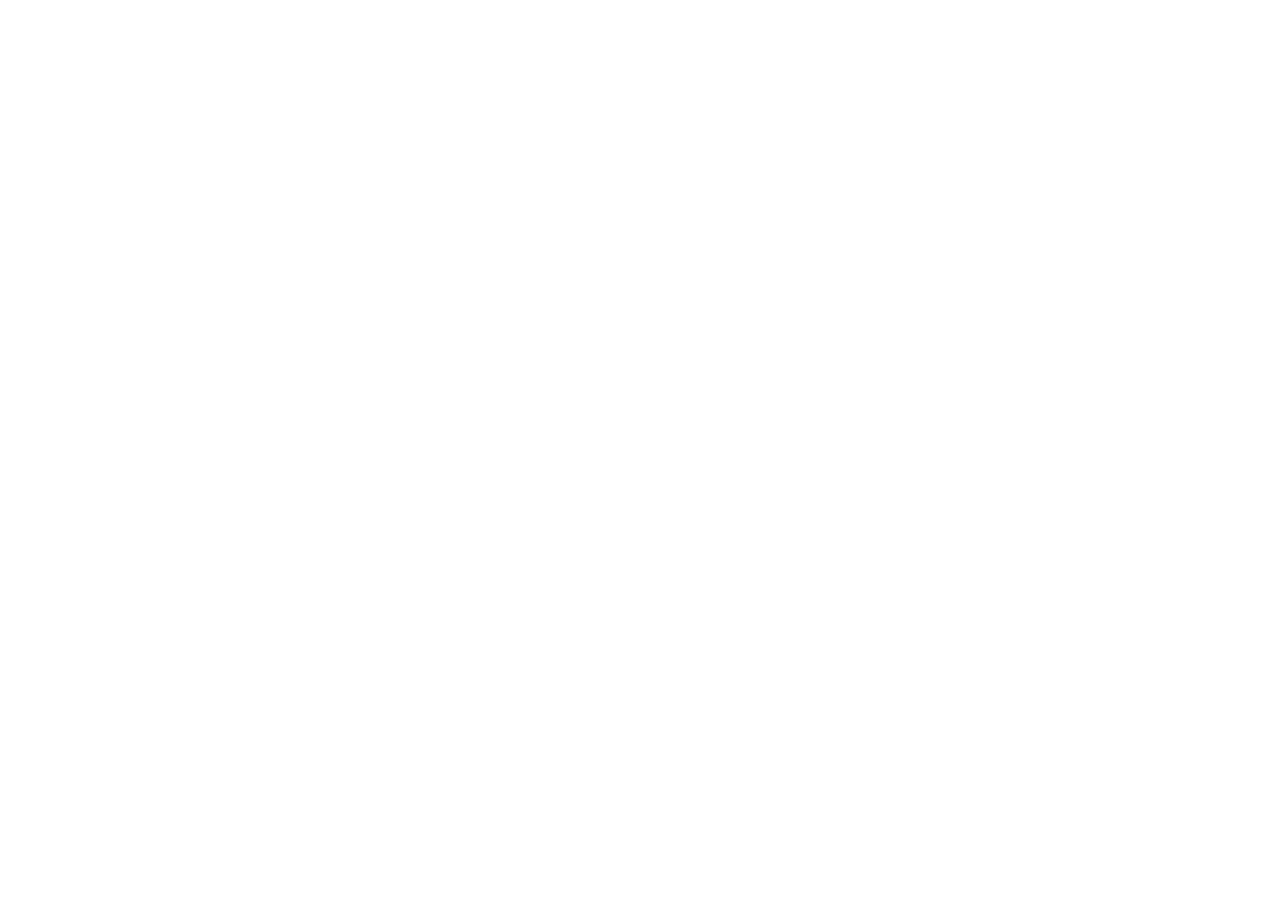
==== index.html @ 4a61b19d "Add base files for website" ====
<!DOCTYPE html>
<head>
    <title>Desmyter Electro</title>
</head>
<body>
    <navbar>
        <!-- menu items here -->
    </navbar>
    <div>
        <!-- banner -->
    </div>
    <div>
        <!-- general introduction -->
    </div>
    <div>
        <!-- blocks of info accompanied with some images, eg. solar panels, battery systems, etc. -->
    </div>
    <footer>
        <!-- contact info, etc. -->
    </footer>
</body>
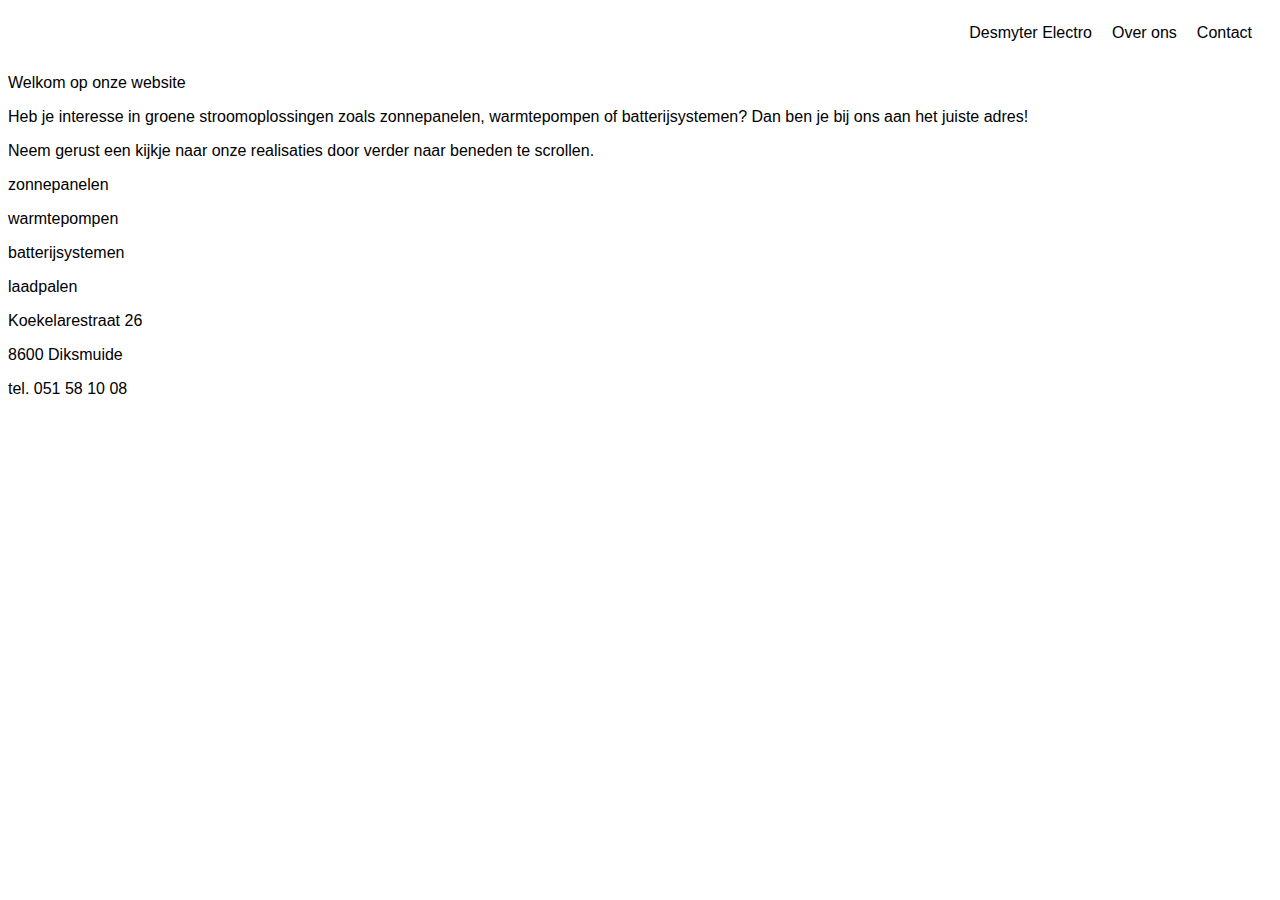
==== commit 5c298511: "Add content to index and contact pages" ====
--- a/index.html
+++ b/index.html
@@ -1,21 +1,47 @@
 <!DOCTYPE html>
+<html lang="en">
 <head>
+    <meta charset="UTF-8">
+    <meta name="viewport" content="width=device-width, initial-scale=1.0">
+    <link rel="stylesheet" type="text/css" href="styles.css">
     <title>Desmyter Electro</title>
 </head>
 <body>
     <navbar>
         <!-- menu items here -->
+         <div class="container">
+            <nav>
+                <ul class="menu">
+                    <li>Desmyter Electro</li>
+                    <li>Over ons</li>
+                    <li>Contact</li>
+                </ul>
+            </nav>
+         </div>
     </navbar>
     <div>
         <!-- banner -->
+         <p>Welkom op onze website</p>
     </div>
     <div>
         <!-- general introduction -->
+        <!-- <p>Wij zijn Patrick en Ryan Desmyter. Als bedrijf zijn wij al actief sinds 1995. Jouw project komt dus in ervaren handen terecht.</p> 
+        <p>Wij verkopen, leveren en plaatsen de installaties zelf. We zoeken altijd de beste oplossing, rekening houdend met alle voordelen.</p> -->
+        <p>Heb je interesse in groene stroomoplossingen zoals zonnepanelen, warmtepompen of batterijsystemen? Dan ben je bij ons aan het juiste adres!</p>
+        <p>Neem gerust een kijkje naar onze realisaties door verder naar beneden te scrollen.</p>
     </div>
     <div>
         <!-- blocks of info accompanied with some images, eg. solar panels, battery systems, etc. -->
+         <p>zonnepanelen</p>
+         <p>warmtepompen</p>
+         <p>batterijsystemen</p>
+         <p>laadpalen</p>
     </div>
     <footer>
         <!-- contact info, etc. -->
+         <p>Koekelarestraat 26</p>
+         <p>8600 Diksmuide</p>
+         <p>tel. 051 58 10 08</p>
     </footer>
-</body>+</body>
+</html>--- a/styles.css
+++ b/styles.css
@@ -0,0 +1,29 @@
+* {
+    font-family: "Roboto", sans-serif;
+}
+
+a {
+    text-decoration: none;
+}
+
+li {
+    list-style-type: none;
+}
+
+/* classes */
+.container {
+    display: flex;
+    flex-direction: column;
+    padding: 0px 20px;
+}
+
+.menu {
+    display: flex;
+    flex-direction: row;
+    justify-content: flex-end;
+    gap: 20px;
+}
+
+.logo {
+    align-self: flex-start;
+}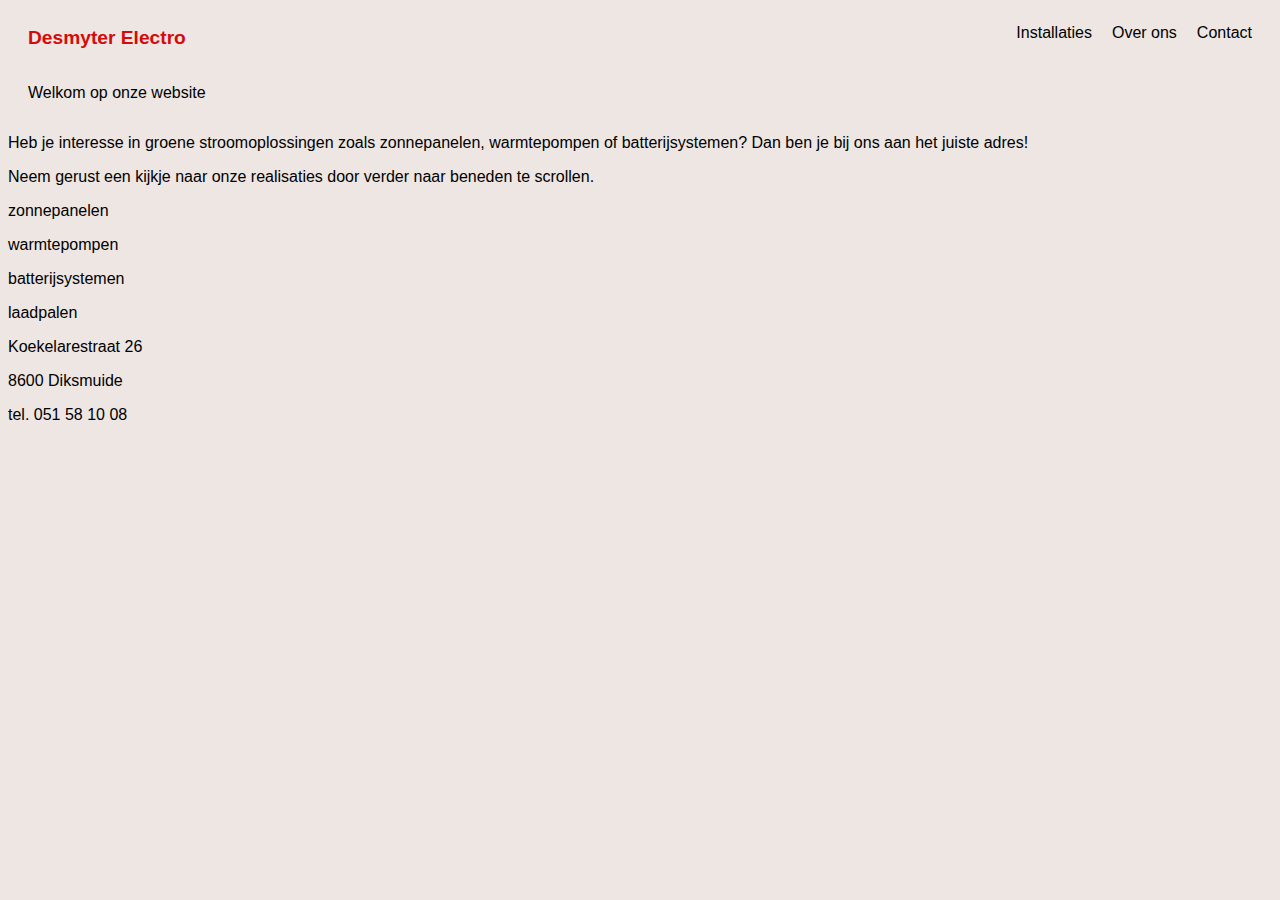
==== commit f95bd396: "Add colours to pages" ====
--- a/index.html
+++ b/index.html
@@ -10,16 +10,17 @@
     <navbar>
         <!-- menu items here -->
          <div class="container">
-            <nav>
-                <ul class="menu">
-                    <li>Desmyter Electro</li>
+            <nav class="menu">
+                <p class="logo">Desmyter Electro</p>
+                <ul class="items">
+                    <li>Installaties</li>
                     <li>Over ons</li>
                     <li>Contact</li>
                 </ul>
             </nav>
          </div>
     </navbar>
-    <div>
+    <div class="container">
         <!-- banner -->
          <p>Welkom op onze website</p>
     </div>
--- a/styles.css
+++ b/styles.css
@@ -1,9 +1,21 @@
 * {
     font-family: "Roboto", sans-serif;
+    box-sizing: border-box;
+    background-color: hsl(18, 22%, 91%);
+    /* logo-color: hsl(360, 90%, 44%) */
+    /* page-color: hsl(60, 1%, 85%); */
+    /* other-color: hsl(72, 10%, 20%); */
+    /* highlight-color: hsl(197, 78%, 64%); */
 }
 
 a {
     text-decoration: none;
+}
+
+nav {
+    display: flex;
+    flex-direction: column;
+    justify-content: space-between;
 }
 
 li {
@@ -15,15 +27,30 @@
     display: flex;
     flex-direction: column;
     padding: 0px 20px;
+    margin: 0 auto;
 }
 
 .menu {
     display: flex;
     flex-direction: row;
-    justify-content: flex-end;
+    flex-grow: 1;
+    flex-wrap: wrap;
+    justify-content: space-between;
     gap: 20px;
 }
 
 .logo {
-    align-self: flex-start;
+    display: flex;
+    flex-direction: row;
+    flex-grow: 2;
+    font-weight: bolder;
+    font-size: larger;
+    color: hsl(360, 90%, 44%);
+}
+
+.items {
+    display: flex;
+    flex-direction: row;
+    justify-content: flex-end;
+    gap: 20px;
 }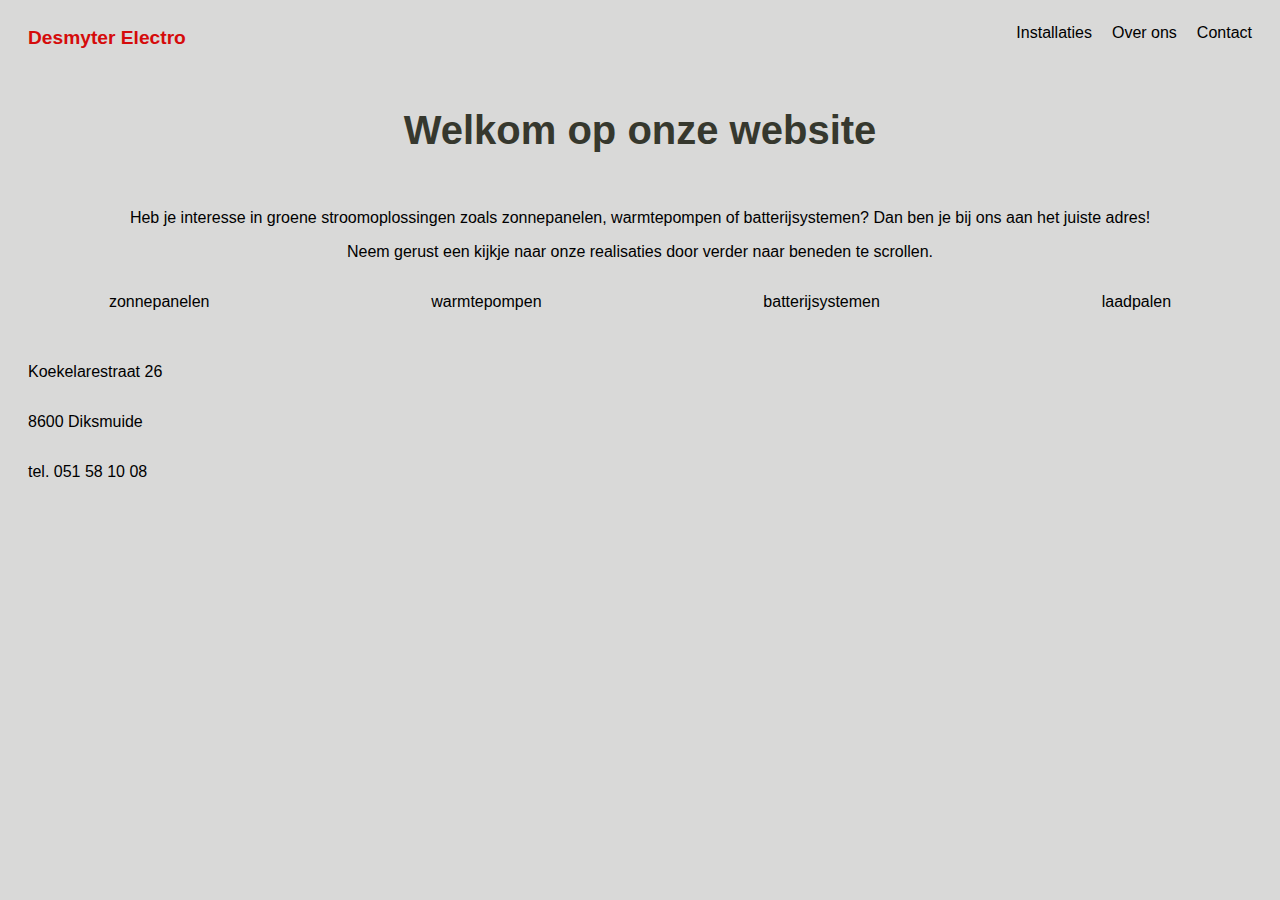
==== commit 237a7f8b: "Add div with image of solar panels" ====
--- a/index.html
+++ b/index.html
@@ -22,21 +22,28 @@
     </navbar>
     <div class="container">
         <!-- banner -->
-         <p>Welkom op onze website</p>
+         <div class="general-info">
+            <p class="welcome-title">Welkom op onze website</p>
+         </div>
     </div>
-    <div>
+    <div class="container">
         <!-- general introduction -->
-        <!-- <p>Wij zijn Patrick en Ryan Desmyter. Als bedrijf zijn wij al actief sinds 1995. Jouw project komt dus in ervaren handen terecht.</p> 
-        <p>Wij verkopen, leveren en plaatsen de installaties zelf. We zoeken altijd de beste oplossing, rekening houdend met alle voordelen.</p> -->
-        <p>Heb je interesse in groene stroomoplossingen zoals zonnepanelen, warmtepompen of batterijsystemen? Dan ben je bij ons aan het juiste adres!</p>
-        <p>Neem gerust een kijkje naar onze realisaties door verder naar beneden te scrollen.</p>
+        <div class="general-info center-text">
+            <p>Heb je interesse in groene stroomoplossingen zoals zonnepanelen, warmtepompen of batterijsystemen? Dan ben je bij ons aan het juiste adres!</p>
+            <p>Neem gerust een kijkje naar onze realisaties door verder naar beneden te scrollen.</p>
+        </div>
     </div>
-    <div>
+    <div class="container">
         <!-- blocks of info accompanied with some images, eg. solar panels, battery systems, etc. -->
-         <p>zonnepanelen</p>
-         <p>warmtepompen</p>
-         <p>batterijsystemen</p>
-         <p>laadpalen</p>
+        <div class="previews"> 
+            <!-- <div class="container"> -->
+                <!-- <img src="images/zonnepanelen.jpeg" alt="zonnepanelen" width="200" height="auto"> -->
+                <p>zonnepanelen</p>
+            <!-- </div> -->
+            <p>warmtepompen</p>
+            <p>batterijsystemen</p>
+            <p>laadpalen</p>
+        </div>
     </div>
     <footer>
         <!-- contact info, etc. -->
--- a/styles.css
+++ b/styles.css
@@ -1,9 +1,10 @@
 * {
     font-family: "Roboto", sans-serif;
     box-sizing: border-box;
-    background-color: hsl(18, 22%, 91%);
+    background-color: hsl(60, 1%, 85%);
     /* logo-color: hsl(360, 90%, 44%) */
     /* page-color: hsl(60, 1%, 85%); */
+    /* secondary-color: hsl(18, 22%, 91%); */
     /* other-color: hsl(72, 10%, 20%); */
     /* highlight-color: hsl(197, 78%, 64%); */
 }
@@ -22,11 +23,17 @@
     list-style-type: none;
 }
 
+footer {
+    display: flex;
+    flex-direction: column;
+    flex-wrap: wrap;
+    padding: 20px;
+}
+
 /* classes */
 .container {
     display: flex;
     flex-direction: column;
-    padding: 0px 20px;
     margin: 0 auto;
 }
 
@@ -36,6 +43,7 @@
     flex-grow: 1;
     flex-wrap: wrap;
     justify-content: space-between;
+    padding: 0px 20px;
     gap: 20px;
 }
 
@@ -53,4 +61,28 @@
     flex-direction: row;
     justify-content: flex-end;
     gap: 20px;
-}+}
+
+.general-info {
+    flex-direction: row;
+    padding: 0px 20px;
+    margin: 0 auto;
+}
+
+.previews {
+    display: flex;
+    flex-direction: row;
+    flex-wrap: wrap;
+    justify-content: space-around;
+    gap: 20px;
+}
+
+.center-text {
+    text-align: center;
+}
+
+.welcome-title {
+    font-size: 2.5em;
+    font-weight: bolder;
+    color: hsl(72, 10%, 20%);
+}
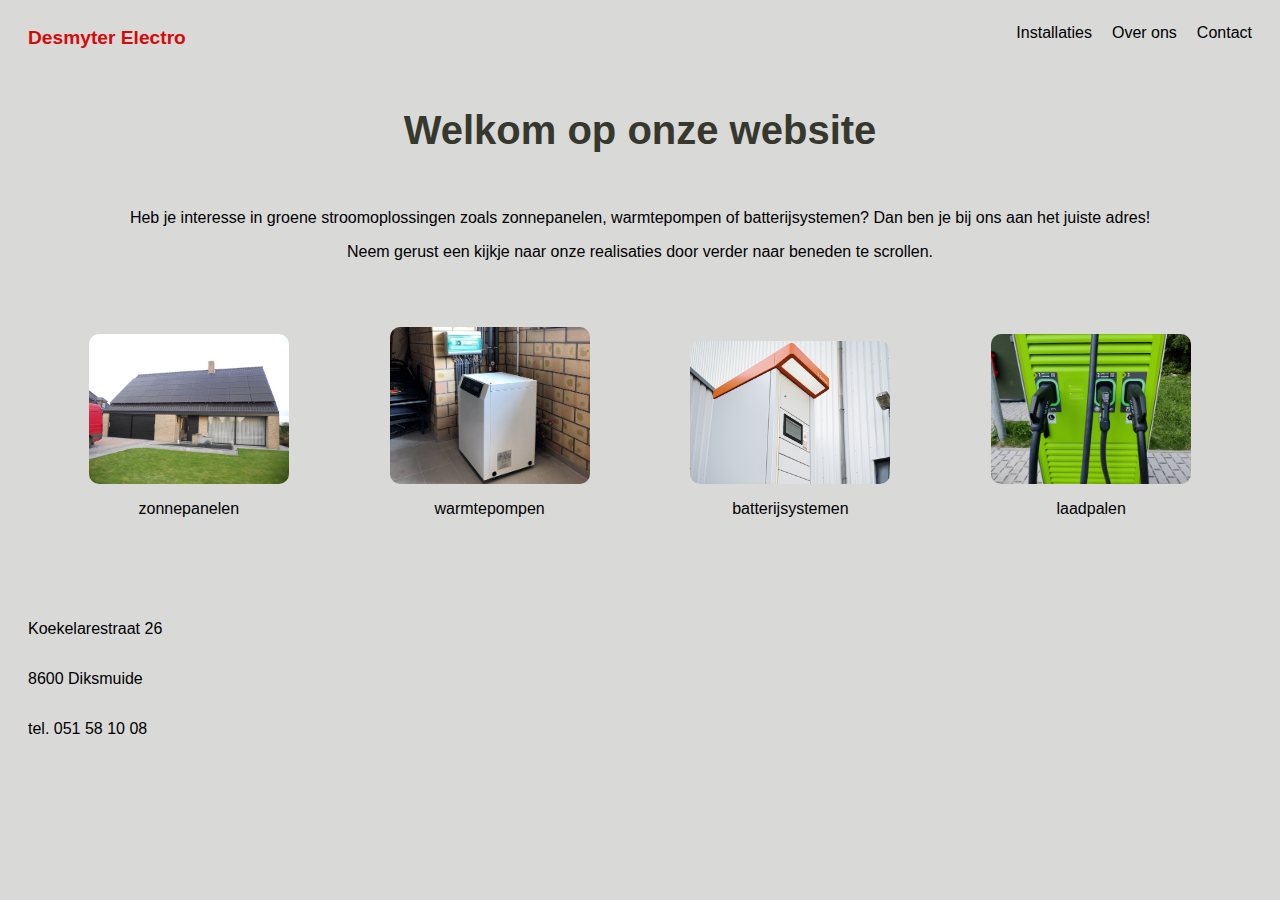
==== commit d9d1e381: "Add content to webpage and changes to css" ====
--- a/index.html
+++ b/index.html
@@ -36,13 +36,22 @@
     <div class="container">
         <!-- blocks of info accompanied with some images, eg. solar panels, battery systems, etc. -->
         <div class="previews"> 
-            <!-- <div class="container"> -->
-                <!-- <img src="images/zonnepanelen.jpeg" alt="zonnepanelen" width="200" height="auto"> -->
-                <p>zonnepanelen</p>
-            <!-- </div> -->
-            <p>warmtepompen</p>
-            <p>batterijsystemen</p>
-            <p>laadpalen</p>
+            <div class="box">
+                <img src="images/zonnepanelen.jpeg" alt="zonnepanelen" width="200" height="auto">
+                <p class="center-text">zonnepanelen</p>
+            </div>
+            <div class="box">
+                <img src="images/warmtepomp.jpg" alt="warmtepomp" width="200" height="auto">
+                <p class="center-text">warmtepompen</p>
+            </div>
+            <div class="box">
+                <img src="images/batterijsysteem.jpg" alt="batterijsysteem" width="200" height="auto">
+                <p class="center-text">batterijsystemen</p>
+            </div>
+            <div class="box">
+                <img src="images/laadpaal_2.jpg" alt="laadpaal" width="200" height="auto">
+                <p class="center-text">laadpalen</p>
+            </div>
         </div>
     </div>
     <footer>
--- a/styles.css
+++ b/styles.css
@@ -28,6 +28,11 @@
     flex-direction: column;
     flex-wrap: wrap;
     padding: 20px;
+    position: absolute;
+}
+
+img {
+    border-radius: 10px;
 }
 
 /* classes */
@@ -35,6 +40,11 @@
     display: flex;
     flex-direction: column;
     margin: 0 auto;
+}
+
+.box {
+    display: flex;
+    flex-direction: column;
 }
 
 .menu {
@@ -73,8 +83,10 @@
     display: flex;
     flex-direction: row;
     flex-wrap: wrap;
-    justify-content: space-around;
+    justify-content: space-evenly;
+    align-items: flex-end;
     gap: 20px;
+    padding: 50px 0px;
 }
 
 .center-text {
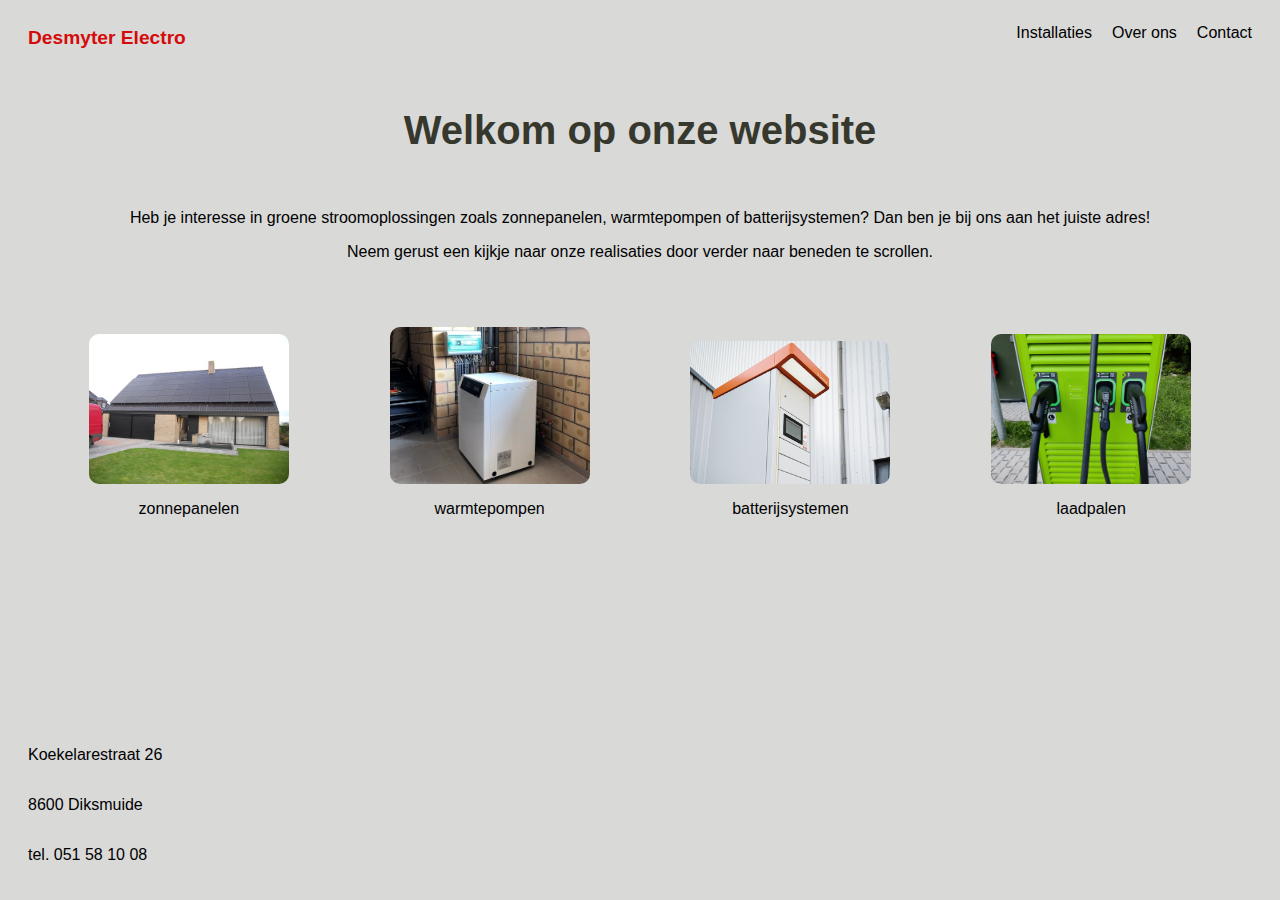
==== commit ed072a56: "Add footer code" ====
--- a/index.html
+++ b/index.html
@@ -54,7 +54,7 @@
             </div>
         </div>
     </div>
-    <footer>
+    <footer class="container">
         <!-- contact info, etc. -->
          <p>Koekelarestraat 26</p>
          <p>8600 Diksmuide</p>
--- a/styles.css
+++ b/styles.css
@@ -24,11 +24,10 @@
 }
 
 footer {
-    display: flex;
-    flex-direction: column;
-    flex-wrap: wrap;
     padding: 20px;
     position: absolute;
+    bottom: 0;
+    margin-top: auto;
 }
 
 img {
@@ -39,6 +38,7 @@
 .container {
     display: flex;
     flex-direction: column;
+    flex-wrap: wrap;
     margin: 0 auto;
 }
 
